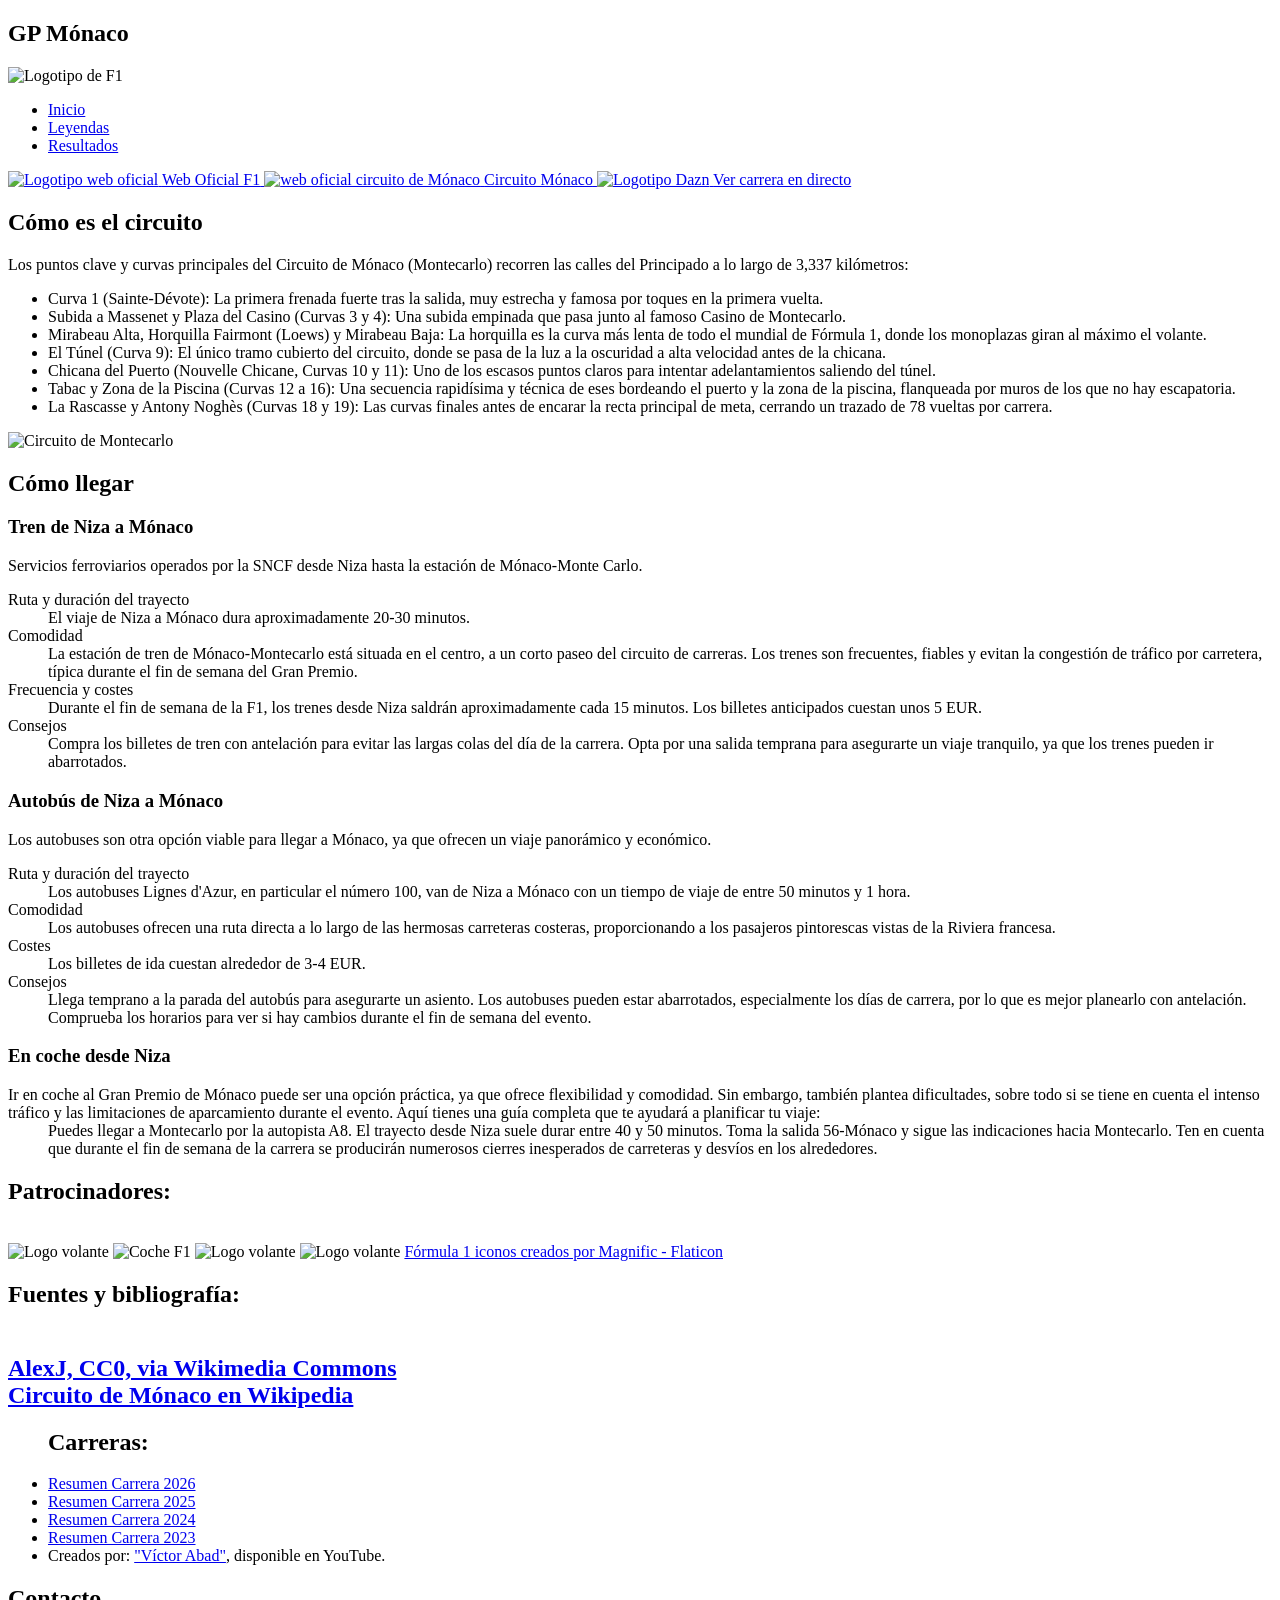
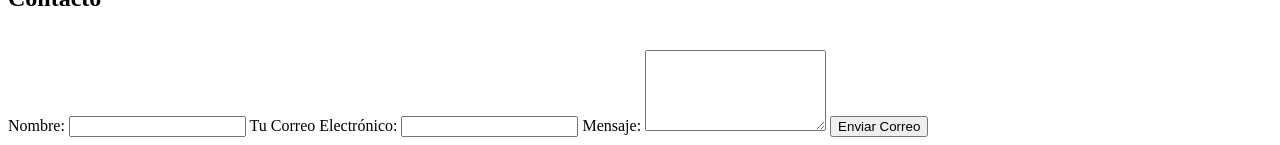
==== index.html @ d2c820fd "Add files via upload" ====
<!DOCTYPE html>
<html lang="es">
<head>
    <meta charset="UTF-8">
    <meta name="viewport" content="width=device-width, initial-scale=1.0">
    <title>Fórmula 1</title>
    <!--  archivo CSS -->
    <link rel="stylesheet" href="estilos/estilos.css"> 
	<link rel="icon" type="image/png" href="imagenes/volante_1.png">
</head>
<body>

  <section class="banner-hero">       
		
		<h1>GP Mónaco</h1>
  </section>
<header class="main-header">
<img src="imagenes/F1_logo.jpg" alt="Logotipo de F1">
    <nav class="navbar">
      

        <!-- Menú de Enlaces -->
        <ul class="nav-menu">
            <li class="nav-item"><a href="index.html" class="nav-link active">Inicio</a></li>
            <li class="nav-item"><a href="leyendas.html" class="nav-link">Leyendas</a></li>
            <li class="nav-item"><a href="resultados.html" class="nav-link">Resultados</a></li>
        </ul>
    </nav>
</header>







   <!-- Enlaces lateral a otras webs-->
   
    
    <aside class="sidebar">
		<a href="https://formula1.com" class="contenedor-enlace"target="_blank" rel="noopener" >
			<img src="imagenes/weboficial.jpg" alt="Logotipo web oficial">
			<span class="texto-encima">Web Oficial F1</span>
		</a>
		<a href="https://formula1.com" class="contenedor-enlace"target="_blank" rel="noopener" >
			<img src="imagenes/monaco.jpg" alt="web oficial circuito de Mónaco">
			<span class="texto-encima">Circuito Mónaco</span>
		</a>
		<a href="https://www.dazn.com/es-ES/home/5wvo3v8xhogewbstd36f5mxht" class="contenedor-enlace" target="_blank" rel="noopener">
			<img src="imagenes/dazn.png" alt="Logotipo Dazn">
			<span class="texto-encima">Ver carrera en directo</span>
		</a>
		
	
	</aside>
    
    
	<!--Main: contenido principal--!>
	
	<main class="main-content">
		<section class="info-circuito">
		
			
				<h2>Cómo es el circuito</h2>
					
				<aside class="texto-principal">
					<p>
					Los puntos clave y curvas principales del Circuito 
					de Mónaco (Montecarlo) recorren las calles del Principado
					a lo largo de 3,337 kilómetros:
					</p>				 

					<ul>
						<li>Curva 1 (Sainte-Dévote): La primera frenada fuerte 
						tras la salida, muy estrecha y famosa por toques en la 
						primera vuelta.</li>
						<li>Subida a Massenet y Plaza del Casino (Curvas 3 y 4):
						Una subida empinada que pasa junto al famoso Casino de
						Montecarlo.</li>
						<li>Mirabeau Alta, Horquilla Fairmont (Loews) y Mirabeau
						Baja: La horquilla es la curva más lenta de todo el 
						mundial de Fórmula 1, donde los monoplazas giran al
						máximo el volante.</li>
						<li>El Túnel (Curva 9): El único tramo cubierto del 
						circuito, donde se pasa de la luz a la oscuridad a alta
						velocidad antes de la chicana.</li>
						<li>Chicana del Puerto (Nouvelle Chicane, Curvas 10 y 11): 
						Uno de los escasos puntos claros para intentar 
						adelantamientos saliendo del túnel.</li>
						<li>Tabac y Zona de la Piscina (Curvas 12 a 16): 
						Una secuencia rapidísima y técnica de eses bordeando 
						el puerto y la zona de la piscina, flanqueada por muros
						de los que no hay escapatoria.</li>
						<li>La Rascasse y Antony Noghès (Curvas 18 y 19): Las
						curvas finales antes de encarar la recta principal de meta, 
						cerrando un trazado de 78 vueltas por carrera.</li>
					</ul>
				</aside>
			
				<section class="imagen-circuito">
				<img src="imagenes/Circuit_Monaco_2003.svg" alt="Circuito de Montecarlo">
				
				</section>
		
	

		</section>
		<section class="como-llegar">
		 <h2>Cómo llegar </h2>
 
			<section>
			  <h3>Tren de Niza a Mónaco</h3>
			<p>Servicios ferroviarios operados por la SNCF desde Niza hasta la estación de Mónaco-Monte Carlo.</p>

			<dl>
				<dt>Ruta y duración del trayecto</dt>
				<dd>El viaje de Niza a Mónaco dura aproximadamente 20-30 minutos.</dd>

				<dt>Comodidad</dt>
				<dd>La estación de tren de Mónaco-Montecarlo está situada en el centro, a un corto paseo del circuito de carreras.
				Los trenes son frecuentes, fiables y evitan la congestión de tráfico por carretera, típica durante el fin de semana
				del Gran Premio.</dd>

				<dt>Frecuencia y costes</dt>
				<dd>Durante el fin de semana de la F1, los trenes desde Niza saldrán aproximadamente cada 15 minutos. Los billetes
				anticipados cuestan unos 5 EUR.</dd>

				<dt>Consejos</dt>
				<dd>Compra los billetes de tren con antelación para evitar las largas colas del día de la carrera. Opta por una salida 
				temprana para asegurarte un viaje tranquilo, ya que los trenes pueden ir abarrotados.</dd>
			</dl>
			</section>
			<section>

				 <h3>Autobús de Niza a Mónaco</h3>
						<p>Los autobuses son otra opción viable para llegar a Mónaco, ya que ofrecen un viaje panorámico y económico.</p>

						<dl>
							<dt>Ruta y duración del trayecto</dt>
							<dd>Los autobuses Lignes d'Azur, en particular el número 100, van de Niza a Mónaco con un tiempo de viaje de entre 50 minutos y 1 hora.</dd>

							<dt>Comodidad</dt>
							<dd>Los autobuses ofrecen una ruta directa a lo largo de las hermosas carreteras costeras, proporcionando a los pasajeros pintorescas vistas de la Riviera francesa.</dd>

							<dt>Costes</dt>
							<dd>Los billetes de ida cuestan alrededor de 3-4 EUR.</dd>

							<dt>Consejos</dt>
							<dd>Llega temprano a la parada del autobús para asegurarte un asiento. Los autobuses pueden estar abarrotados, especialmente los días de carrera, por lo que es mejor planearlo con antelación. Comprueba los horarios para ver si hay cambios durante el fin de semana del evento.</dd>
						</dl>
			</section>
			<section>
				<h3>En coche desde Niza</h3>
				<dl>
				<dt>Ir en coche al Gran Premio de Mónaco puede ser una opción práctica, ya que ofrece flexibilidad y comodidad. Sin 
				embargo, también plantea dificultades, sobre todo si se tiene en cuenta el intenso tráfico y las limitaciones de
				aparcamiento durante el evento. Aquí tienes una guía completa que te ayudará a planificar tu viaje:</br>
				</dt>
				<dd>Puedes llegar a Montecarlo por la autopista A8. El trayecto desde Niza suele durar entre 40 y 50 minutos. Toma la salida 56-Mónaco
				 y sigue las indicaciones hacia Montecarlo. Ten en cuenta que durante el fin de semana de la carrera se producirán numerosos cierres
				 inesperados de carreteras y desvíos en los alrededores.
				</dd>
				</dl>
				
				
				
			</section>
			
		
		</section>
	
	
	
	</main>




    <!--  Pie de Página -->
    <footer class="main-footer">
		<section class="patrocinadores">
			<h2>Patrocinadores:</h2></br>
			<img src="imagenes/volante_1.png" alt="Logo volante">
			<img src="imagenes/coche-de-formula-1.png" alt="Coche F1">
			<img src="imagenes/Carreras.png" alt="Logo volante">
			<img src="imagenes/casco.png" alt="Logo volante">
			<a href="https://www.flaticon.es/iconos-gratis/formula-1" title="fórmula 1 iconos" target="_blank" rel="noopener">Fórmula 1 iconos creados por Magnific - Flaticon</a>
		</section>
		
		<section class="citas"> 
			<h2>Fuentes y bibliografía:<h2> </br>
			<a href="https://commons.wikimedia.org/wiki/File:Circuit_Monaco_2003.svg" target="_blank" rel="noopener">
					AlexJ, CC0, via Wikimedia Commons</a> </br>
			<a href="https://es.wikipedia.org/wiki/Circuito_de_M%C3%B3naco" target="_blank" rel="noopener">   
			Circuito de Mónaco en Wikipedia </a></br>

		 
		</section>


		



		<section class="carreras">
			<ul>
			<h2>Carreras:</h2>
			<li class="video">
			 <a href="https://www.youtube.com/watch?v=8I4hVCpQebQ" class="enlaces-foot" target="_blank" rel="noopener" >Resumen Carrera 2026</a> 
						</li>
			
			<li class="video">
			 <a href="https://www.youtube.com/watch?v=7iPsAGjbMso" class="enlaces-foot" target="_blank" rel="noopener">Resumen Carrera 2025</a> 
			
			</li>
			
			<li class="video">
			 <a href="https://www.youtube.com/watch?v=VIdVgR-gbWw" class="enlaces-foot" target="_blank" rel="noopener">Resumen Carrera 2024</a> 
			
			</li>
			
			<li class="video">
			 <a href="https://www.youtube.com/watch?v=gIOyPXHquqE" class="enlaces-foot" target="_blank" rel="noopener">Resumen Carrera 2023</a> 
			</li>
			
			<li class="cita-video">
			
					Creados por: <a href="https://www.youtube.com/@victorabadg" target="_blank" rel="noopener">"Víctor Abad"</a>, disponible en YouTube.
			</li>
			
			
			</ul>
		</section>
		
		<section class="contacto">
			<form class="formulario-contacto" action="mailto:larizala@ikasle.birt.eus" method="post" enctype="text/plain">
				<h2>Contacto</h2></br>
				<label for="nombre">Nombre:</label>
				<input type="text" id="nombre" name="Nombre" required>
				<label for="correo">Tu Correo Electrónico:</label>
				<input type="email" id="correo" name="Correo" required>
				<label for="mensaje">Mensaje:</label>
				<textarea id="mensaje" name="Mensaje" rows="5" required></textarea>
				<button type="submit" class="boton-enviar">Enviar Correo</button>

			</form>
		</section>
	
	</footer>









</body>
</html>
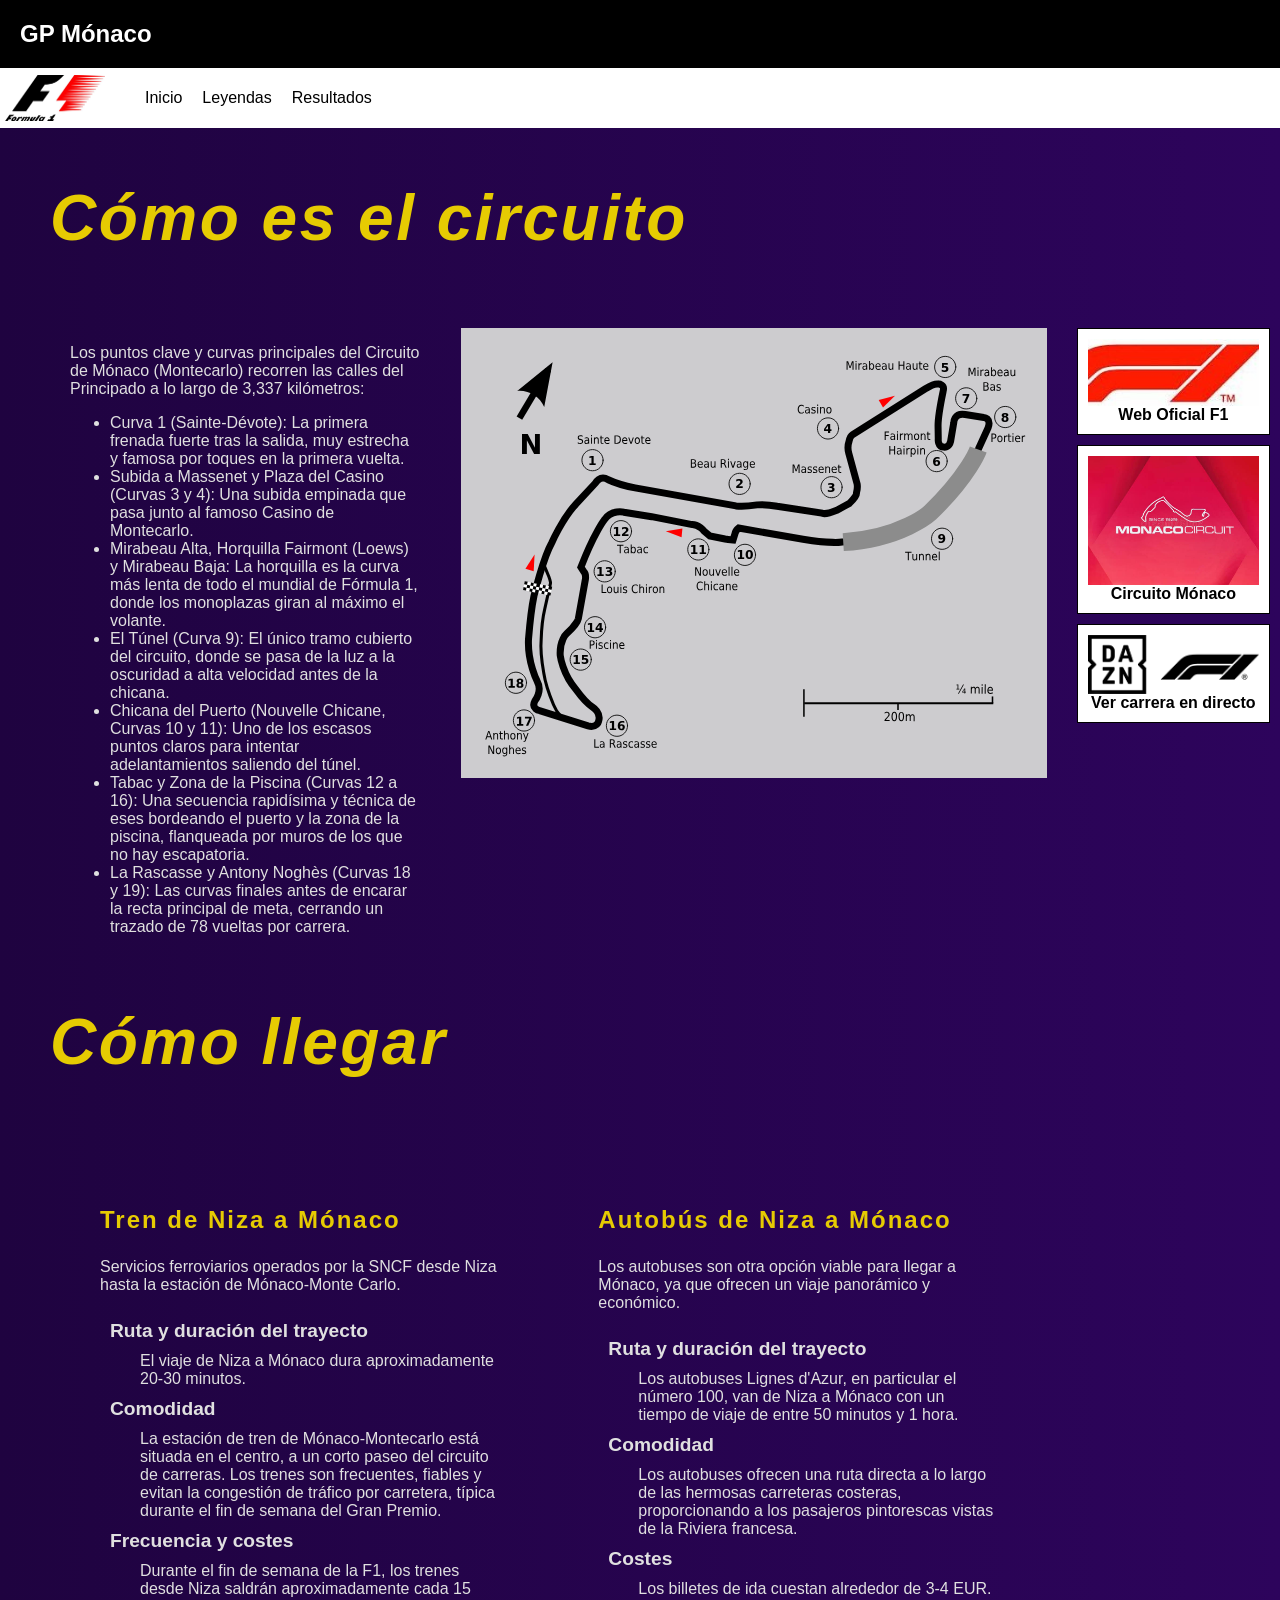
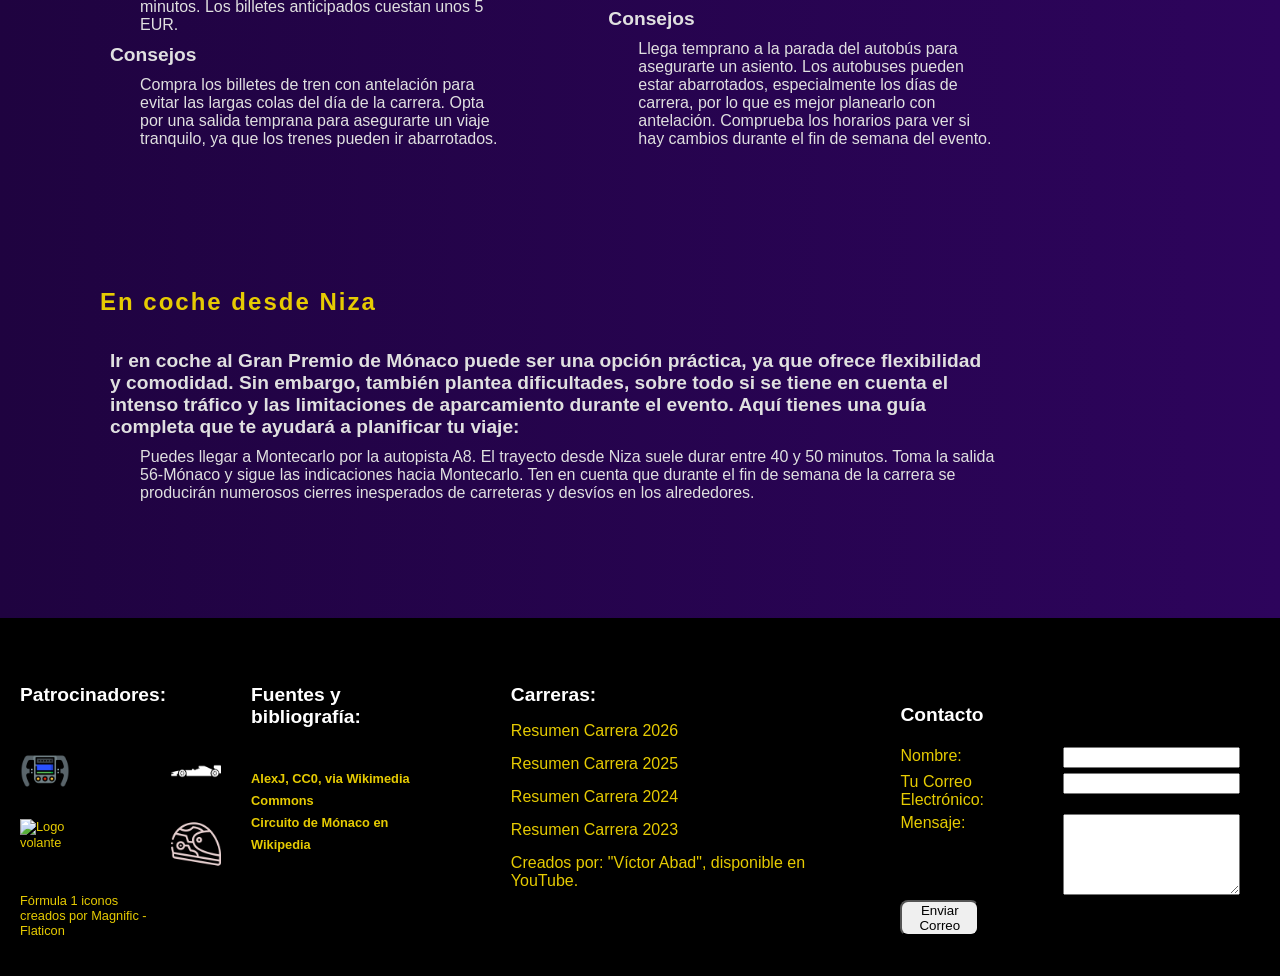
==== commit bd71fae0: "Add files via upload actualizar" ====
--- a/index.html
+++ b/index.html
@@ -108,7 +108,7 @@
 		<section class="como-llegar">
 		 <h2>Cómo llegar </h2>
  
-			<section>
+			<section class="transporte">
 			  <h3>Tren de Niza a Mónaco</h3>
 			<p>Servicios ferroviarios operados por la SNCF desde Niza hasta la estación de Mónaco-Monte Carlo.</p>
 
@@ -130,7 +130,7 @@
 				temprana para asegurarte un viaje tranquilo, ya que los trenes pueden ir abarrotados.</dd>
 			</dl>
 			</section>
-			<section>
+			<section class="transporte">
 
 				 <h3>Autobús de Niza a Mónaco</h3>
 						<p>Los autobuses son otra opción viable para llegar a Mónaco, ya que ofrecen un viaje panorámico y económico.</p>
@@ -149,7 +149,7 @@
 							<dd>Llega temprano a la parada del autobús para asegurarte un asiento. Los autobuses pueden estar abarrotados, especialmente los días de carrera, por lo que es mejor planearlo con antelación. Comprueba los horarios para ver si hay cambios durante el fin de semana del evento.</dd>
 						</dl>
 			</section>
-			<section>
+			<section class="transporte">
 				<h3>En coche desde Niza</h3>
 				<dl>
 				<dt>Ir en coche al Gran Premio de Mónaco puede ser una opción práctica, ya que ofrece flexibilidad y comodidad. Sin 
--- a/estilos/estilos.css
+++ b/estilos/estilos.css
@@ -0,0 +1,408 @@
+/* Elimina los márgenes por defecto del navegador */
+        html, body {
+            margin: 0;
+            padding: 0;
+            width: 100%;
+			 font-family:  sans-serif;
+        }
+		
+		*, *::before, *::after {
+			  box-sizing: border-box;
+			}
+		
+		body{
+			background: linear-gradient(to right, #1F0340, #2D045C);
+		
+			display:grid;
+			grid-template-columns:5fr 1fr;
+			grid-template-rows:auto 1fr auto;
+			grid-template-areas:
+						"header header"
+						"nav  nav"
+						"main aside"
+						"foot  foot";
+			align-items: stretch;
+			
+			
+		}
+
+        /* Banner principal  */
+        .banner-hero {
+			display:flex;
+			width: 100%; 
+			background-color: black;
+            color: #ffffff;
+                    
+			padding-left: 20px;
+			grid-area:header;
+		}
+		
+		
+		/*Barra de navegación*/
+		.main-header {
+			position: sticky;
+			top: 0;
+			left: 0;
+			width: 100%;
+			background-color: #ffffff; /* Es obligatorio poner un color de fondo para que el contenido de abajo no se transparente */
+			display:flex;
+			flex-direction: row;
+			padding:5px;
+			justify-content: left; /* Centra el nav dentro del header */
+			grid-area:nav;
+			 z-index: 100; 
+			
+		}			
+		.main-header img {
+			 max-width: 100px; /* Ajusta el ancho máximo de tu logo aquí */
+			 height: auto;
+			 align-self: center;
+			 		
+		}		
+		.nav-menu{
+			display:flex;
+			flex-direction: row;
+			gap:20px;
+			width: 100%;
+			list-style: none; /* Elimina por completo los puntos negros */
+			font-size: 16px; /* Tamaño estándar e ideal para la mayoría de pantallas */
+			font-weight: 500; /* Opcional: un grosor medio para que se lea mejor sin ser negrita gruesa */
+
+		}
+		
+		.nav-link {
+			color: #000000; /* Fuerza el color negro en el texto */
+			text-decoration: none; /* Opcional: quita el subrayado azul que viene por defecto */
+			
+		}
+		.nav-link:hover {
+			color: red; /* Cambia a un color de acento (por ejemplo, un morado moderno) */
+			transition: color 0.3s ease; /* Hace que el cambio de color sea suave y no brusco */
+		}
+		
+		
+		
+		
+		
+		
+		
+		
+		/*Contenido principal index*/
+		.main-content{
+			grid-area:main;
+			padding:0 20px;	
+			color:#E0E0E0;
+							
+		}		
+		
+		
+		.info-circuito{
+			display:grid;
+			grid-template-columns:2fr 3fr;
+			grid-template-rows:auto 1fr;
+			gap:20px;
+			  /* DIBUJAr EL MAPA */
+			grid-template-areas: 
+				"titulo titulo"
+				"texto  imagen";
+			align-items: stretch;
+			padding-left:30px;
+			
+			
+			
+		}
+		.main-content h2{
+			grid-area:titulo;
+			
+			color:#E6CB02;
+			letter-spacing: 2.5px;
+			font-size:4rem;
+			font-style: italic;
+		}
+			
+		.main-content h3{
+			
+			color:#E6CB02;
+			letter-spacing: 2px;
+			font-size:1.5rem;
+			 
+			
+		}
+		.info-circuito aside{
+			grid-area:texto;
+		
+			
+			
+			padding-left:20px;
+			padding-right:20px;
+			
+			
+		}
+		
+		.info-circuito img{
+			max-width:100%;
+			height:auto;
+			background:#CDCCCF;	
+			
+			grid-area:imagen;
+			padding:20px;
+			display:block;
+		}
+		
+		.info-circuito ul{
+			list-style: ;
+			
+			
+		}
+		
+		.como-llegar{
+			display:grid;
+			grid-template-columns:1fr 1fr;
+			
+			gap:50px
+			
+			
+			align-items: stretch;
+			padding-left:30px;
+			
+			
+			
+		}
+		
+		.como-llegar h2{
+			
+			grid-row: 1; /*Para que los titulos ocupen la primera fila*/
+			grid-column: 1 / -1;
+		}
+		
+		.como-llegar section:last-of-type {
+			width:100%;
+			height:auto;
+			grid-column: span 2;     /*El ultimo elemento ocupe las dos columas*/
+			 
+		}
+		.como-llegar dt{
+			font-weight: bold;   
+			font-size:1.2rem;
+			padding:10px;
+		}
+		.transporte{
+			
+			padding:50px;
+		}
+
+		.main-content a{
+			
+			color:#E6CB02;
+			text-decoration:none;
+			
+			
+		}
+		.main-content a:hover{
+			
+			transform: scale(1.05);
+			color:red;
+			
+		}
+		
+		/*contenida ppal resultados*/
+		
+		.resultados-monaco {
+			display: grid;
+ 			grid-template-columns: 1fr 1fr; 
+					
+		}
+			
+	
+		
+		.resultados {
+			display: grid;
+ 			grid-template-columns: 1fr 2fr ; 
+			grid-template-rows:auto 1fr ;
+			gap:20px;
+				color:#FFF;	
+				
+		}
+		
+			
+		.resultados img{
+			max-width:100%;
+			height:auto;
+					
+			
+			padding:20px;
+			display:block;
+			
+		}
+		
+		.resultados table{
+			
+			  width: 100%;                  
+			  margin: 15px 0;  
+			  border: solid #fff;
+			}
+
+
+		.resultados th, td {
+                
+			  padding: 2px 5px; 
+				border-bottom: 1px solid #e0e0e0; /			  
+			}
+						
+					
+		
+		
+		.leyendas-monaco{
+			display: grid;
+ 			grid-template-columns: 1fr 1fr; 
+		}
+		
+		
+		.leyendas-monaco section:last-of-type {
+			width:100%;
+			height:auto;
+			grid-column: span 2;     /*Ocupar las dos ultimas columnas*/
+			 
+		}
+
+		.leyenda img{
+			max-width:100%;
+			height:auto;
+					
+			
+			padding:20px;
+			display:block;
+			
+		}
+		
+		
+		
+		
+		
+		/*Barra lateral de enlaces*/
+		
+		.sidebar{
+			display:flex;
+			flex-direction: column;
+			grid-area:aside;
+			padding:200px 10px 1px 10px;
+			
+			
+		}
+		
+		.sidebar a{
+			
+			position: relative;
+			display: inline-block;
+			
+			color:#000;
+			font-weight: bold;
+			text-shadow: 0 0 6px #FFF;
+			
+			
+			border: 1px solid #000;
+			margin-bottom:10px;
+			text-decoration:none;
+			text-align:center;
+			padding:10px;
+			background-color:#FFF;
+		}
+		
+		.sidebar a:hover{
+			transform: scale(1.05);
+			
+			
+		}
+		.sidebar img{
+			display: block;
+			width: 100%;
+			height: auto;
+			
+			
+			
+		}
+		
+		
+		
+		
+		
+		
+		/*Pie de pagina*/
+		
+		.main-footer{
+			
+			width: 100%;
+			height: auto;			
+			background-color: black;
+           
+            margin-top:50px;
+			padding: 50px 20px 20px 20px;
+			color:#E6CB02;
+			display: grid;
+ 
+			grid-template-columns: 1fr 1fr 2fr 2fr; 
+			
+			gap:30px;
+			
+			grid-area:foot;
+			
+		}
+		.main-footer h2{
+			font-size:1.2rem;
+			 color: #ffffff;
+		}
+		.main-footer img{
+			
+			max-width:50px;
+			height:auto;
+		}
+		
+		.main-footer li{
+			padding-bottom:15px;
+						
+			list-style:none;
+			
+		}
+		.main-footer a{
+			
+			color:#E6CB02;
+			text-decoration:none;
+			
+		}
+		.main-footer a:hover{
+			
+			transform: scale(1.05);
+			color:red;
+			
+		}
+		
+		.patrocinadores {
+			display:grid;
+			grid-template-columns:1fr 1fr;
+			gap:5px;
+			font-size:0.8rem;
+		}
+		.citas a{
+			font-size:0.8rem;
+		}
+		
+		   
+		.formulario-contacto{
+			
+			
+			width:auto;
+			padding:20px;
+			
+			display:grid;
+			grid-template-columns:1fr 1fr;
+			
+			align-items: start;
+			gap:5px;			
+		}
+		.formulario-contacto button{
+			
+			border-radius: 8px;
+			width:50%;
+			align-items:center;
+		}
+		
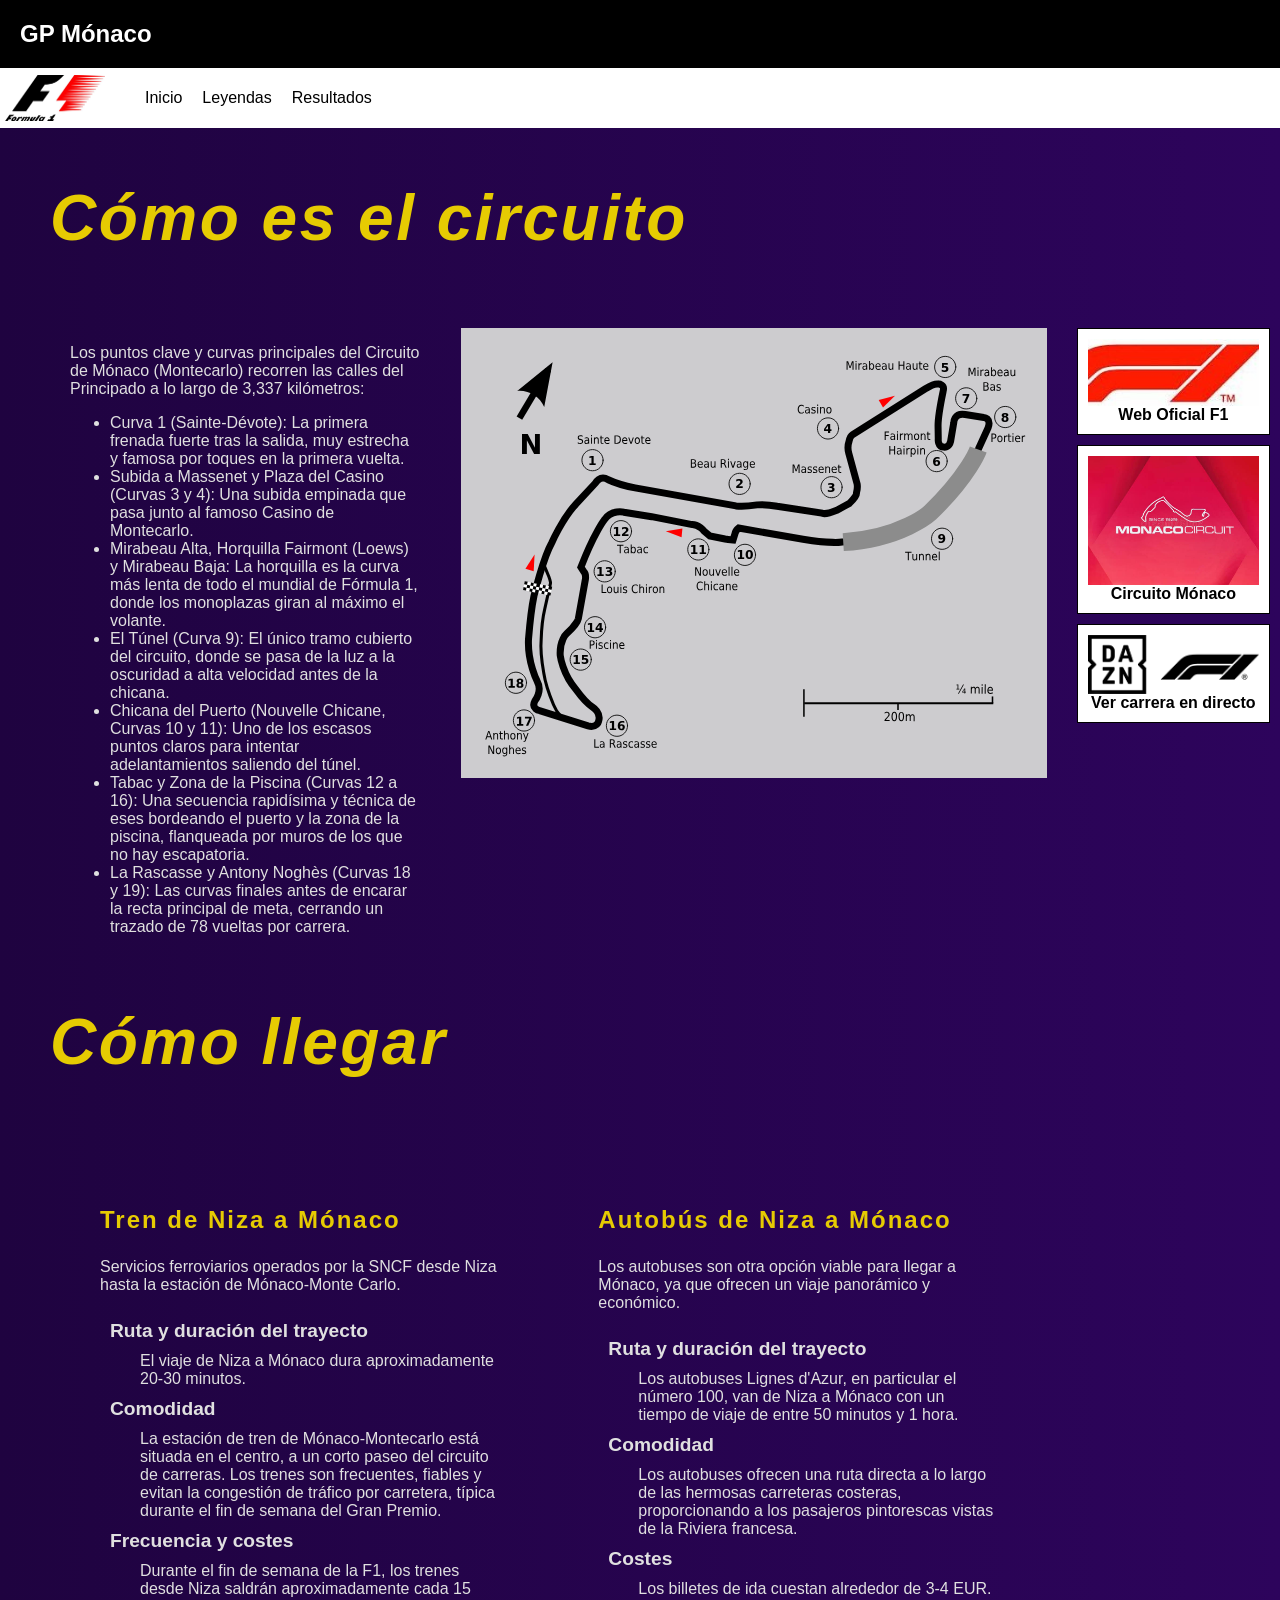
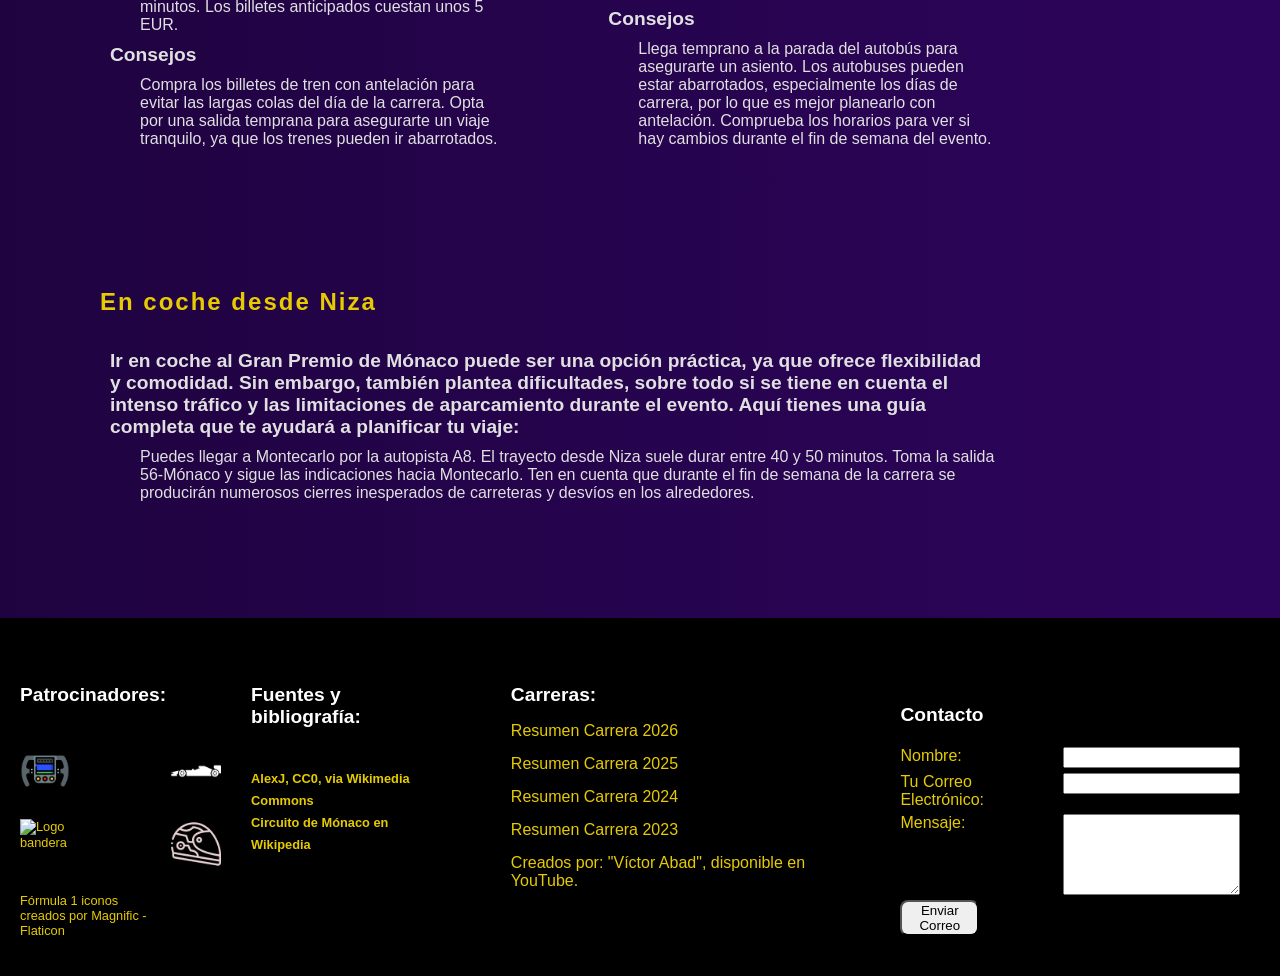
==== commit a3b23bf7: "Update index.html" ====
--- a/index.html
+++ b/index.html
@@ -182,8 +182,8 @@
 			<h2>Patrocinadores:</h2></br>
 			<img src="imagenes/volante_1.png" alt="Logo volante">
 			<img src="imagenes/coche-de-formula-1.png" alt="Coche F1">
-			<img src="imagenes/Carreras.png" alt="Logo volante">
-			<img src="imagenes/casco.png" alt="Logo volante">
+			<img src="imagenes/Carreras.png" alt="Logo bandera">
+			<img src="imagenes/casco.png" alt="Logo casco">
 			<a href="https://www.flaticon.es/iconos-gratis/formula-1" title="fórmula 1 iconos" target="_blank" rel="noopener">Fórmula 1 iconos creados por Magnific - Flaticon</a>
 		</section>
 		
@@ -257,4 +257,4 @@
 
 
 </body>
-</html>+</html>
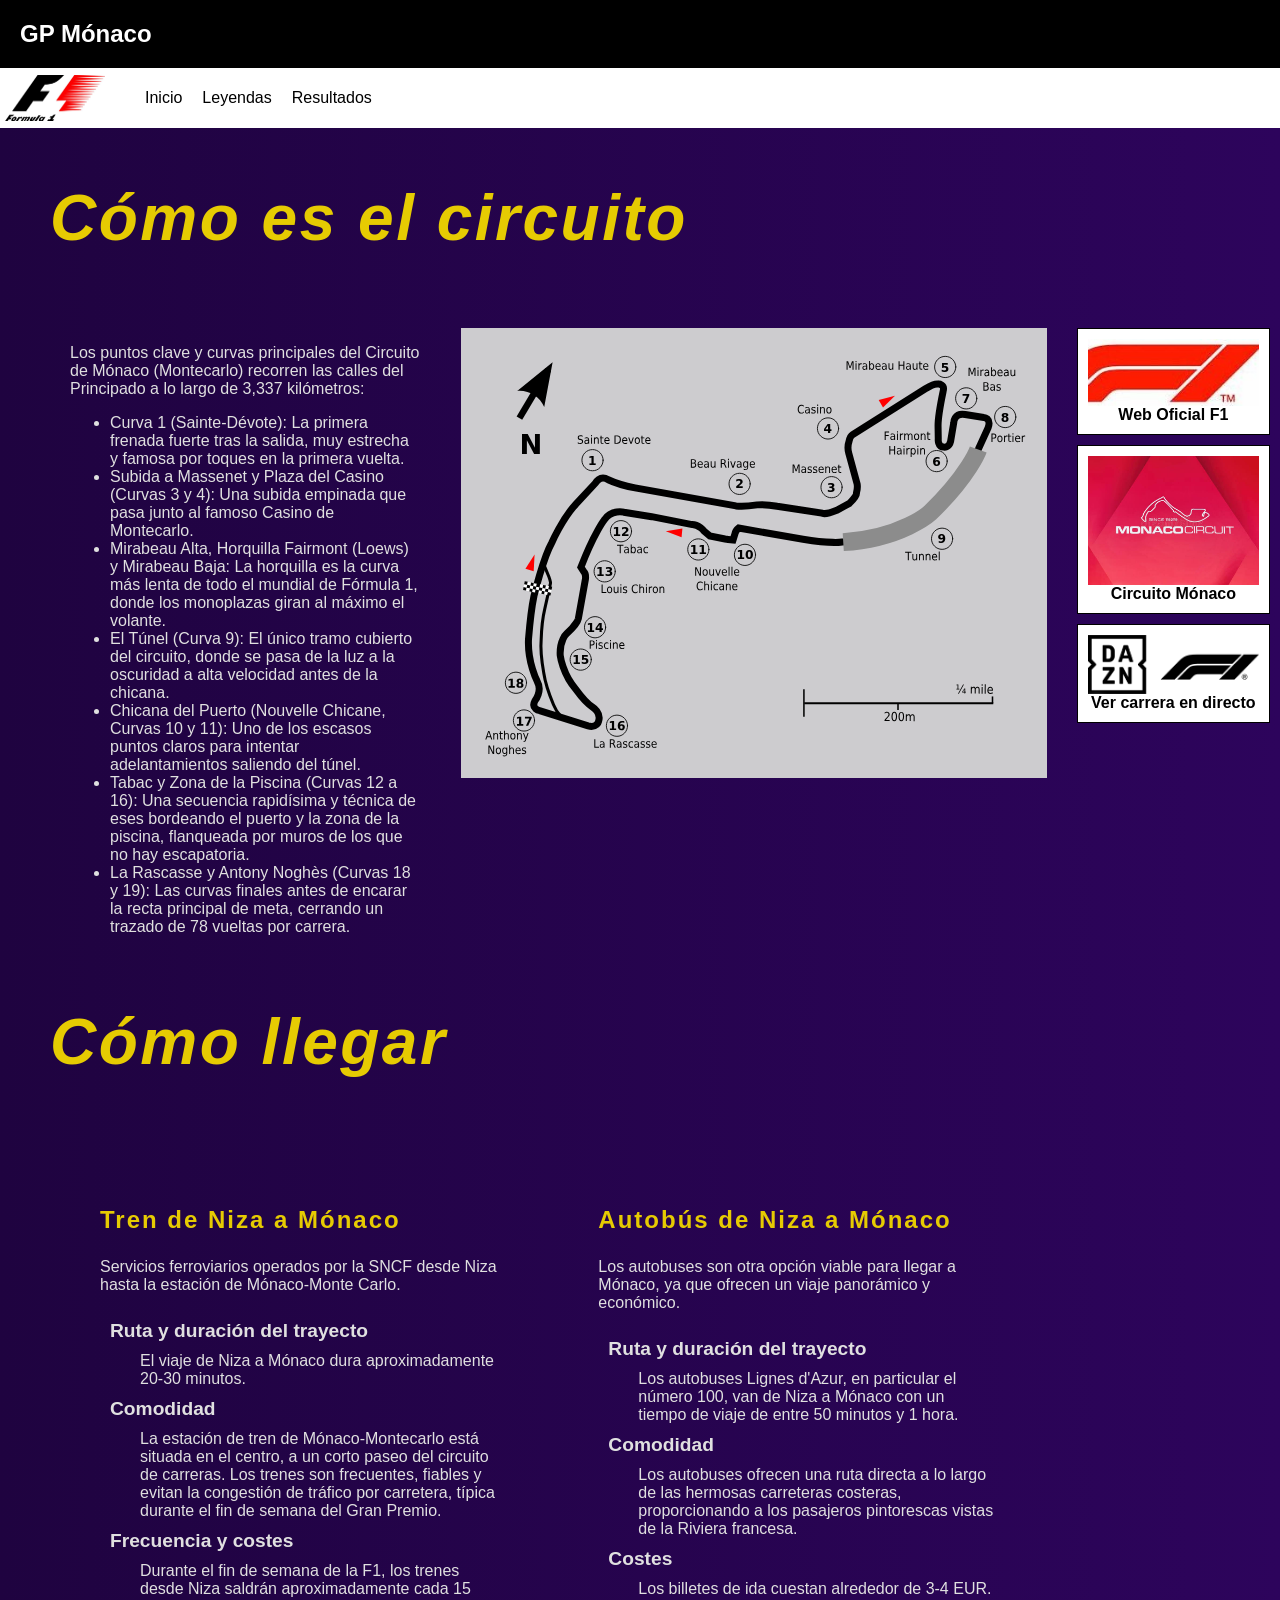
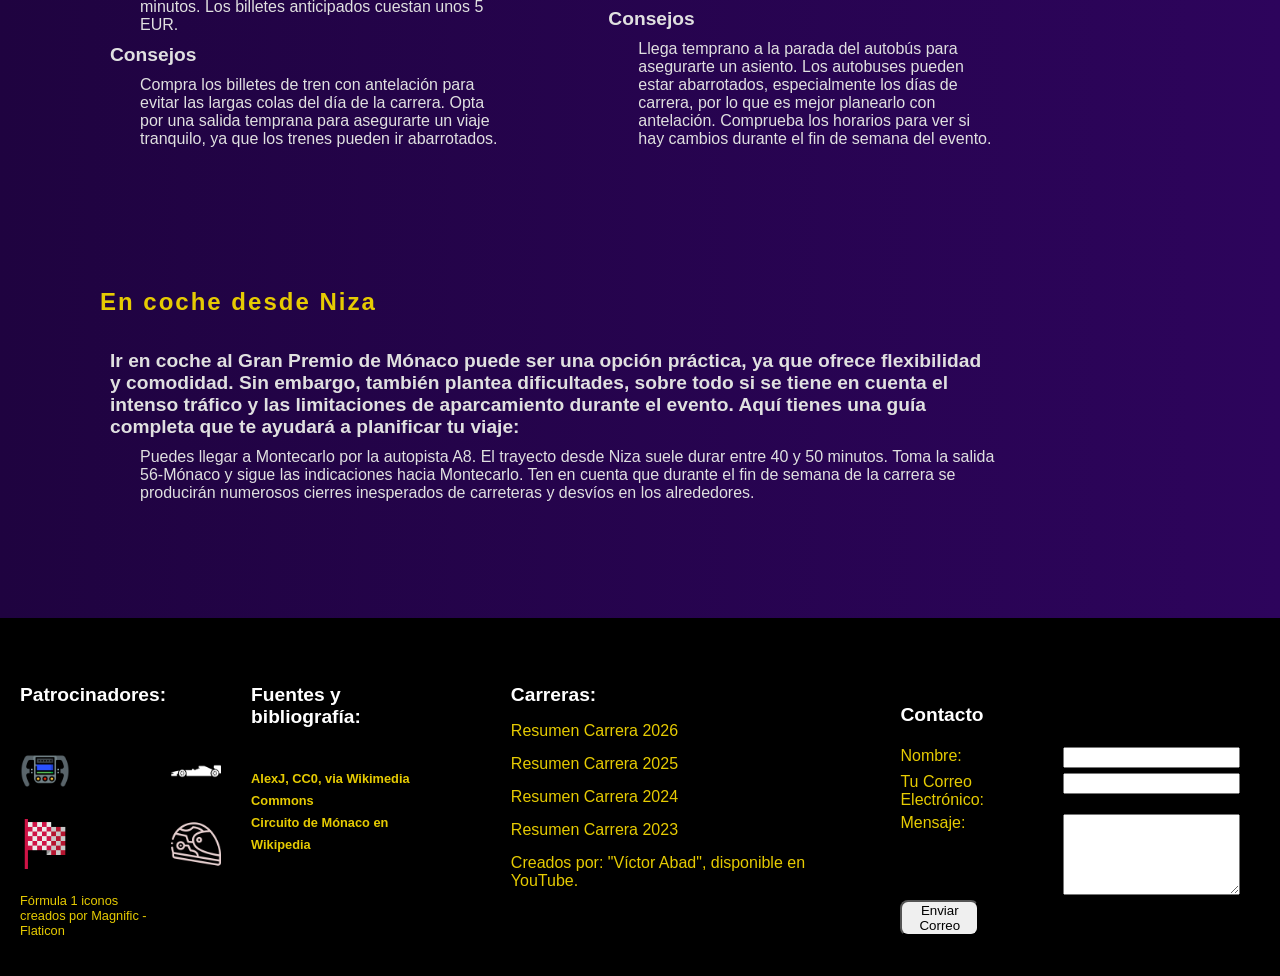
==== commit 6f541e32: "Update index.html" ====
--- a/index.html
+++ b/index.html
@@ -182,7 +182,7 @@
 			<h2>Patrocinadores:</h2></br>
 			<img src="imagenes/volante_1.png" alt="Logo volante">
 			<img src="imagenes/coche-de-formula-1.png" alt="Coche F1">
-			<img src="imagenes/Carreras.png" alt="Logo bandera">
+			<img src="imagenes/carreras.png" alt="Logo bandera">
 			<img src="imagenes/casco.png" alt="Logo casco">
 			<a href="https://www.flaticon.es/iconos-gratis/formula-1" title="fórmula 1 iconos" target="_blank" rel="noopener">Fórmula 1 iconos creados por Magnific - Flaticon</a>
 		</section>
